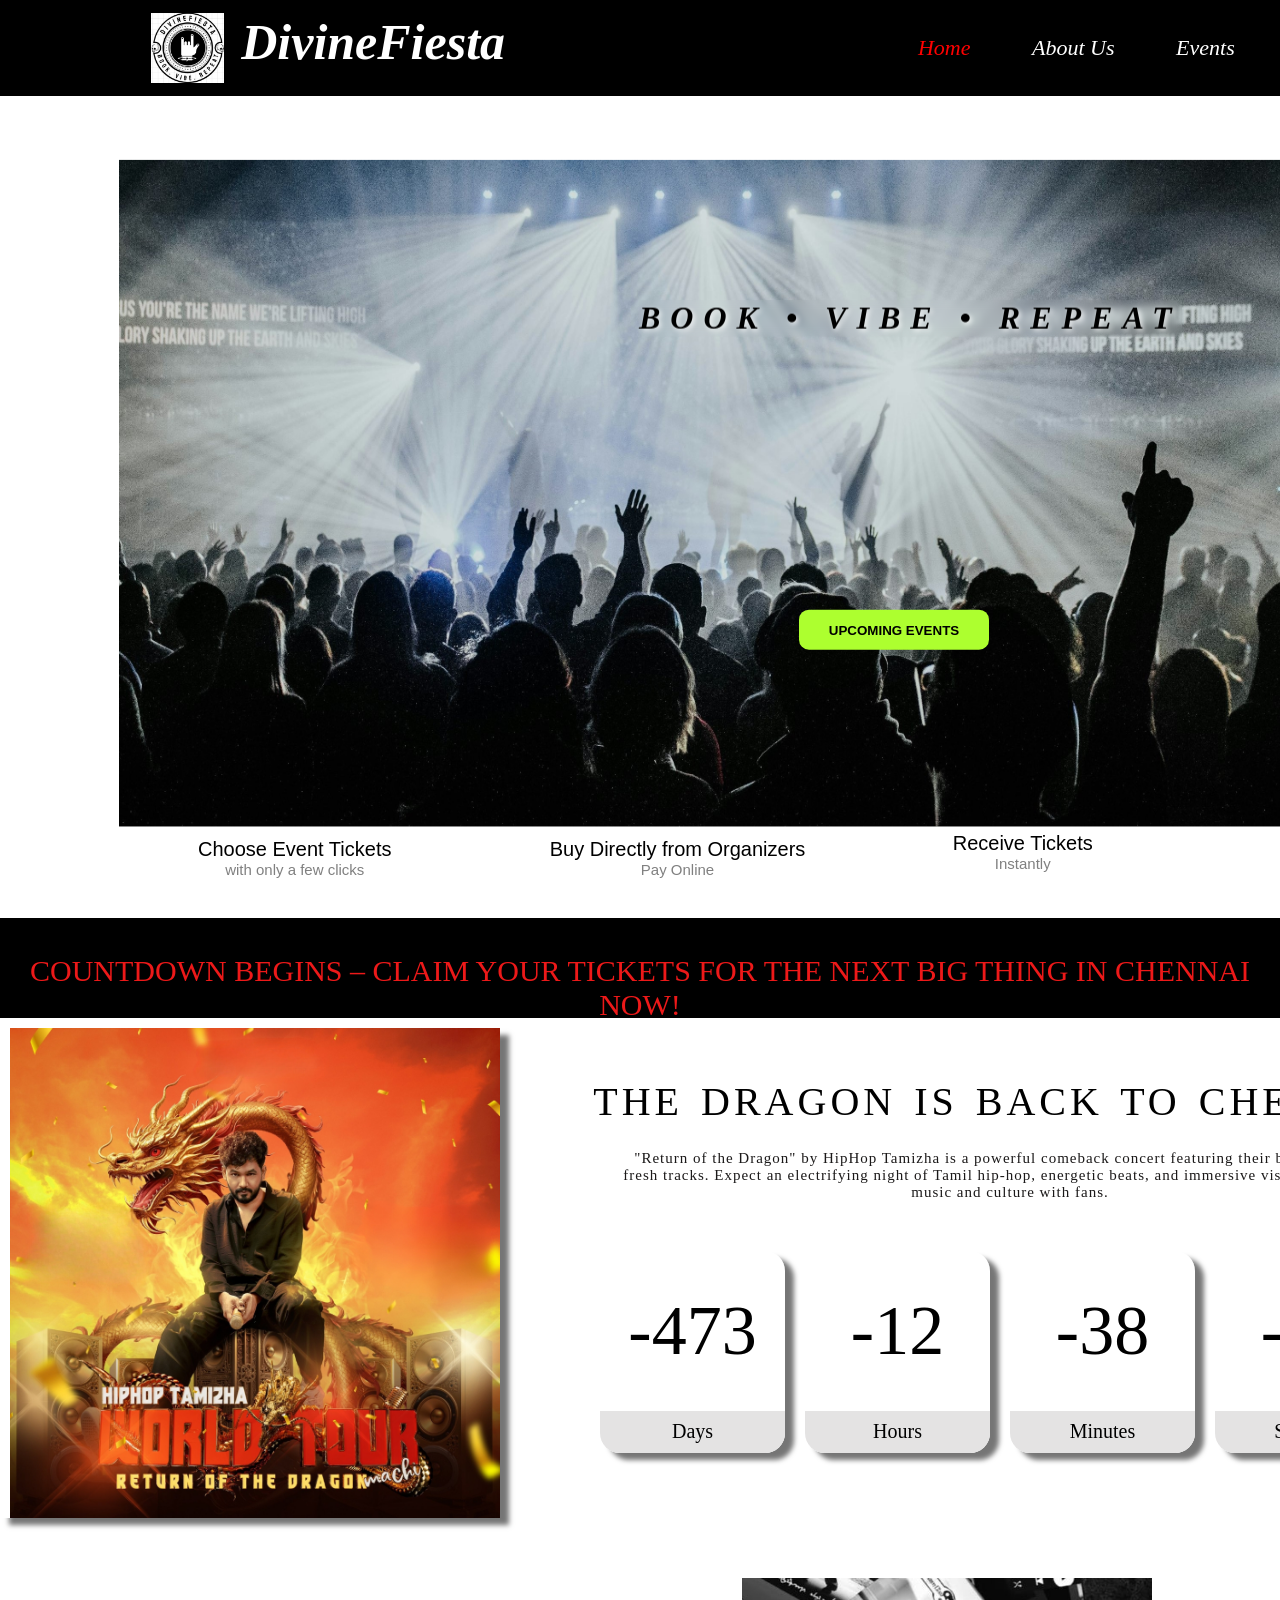
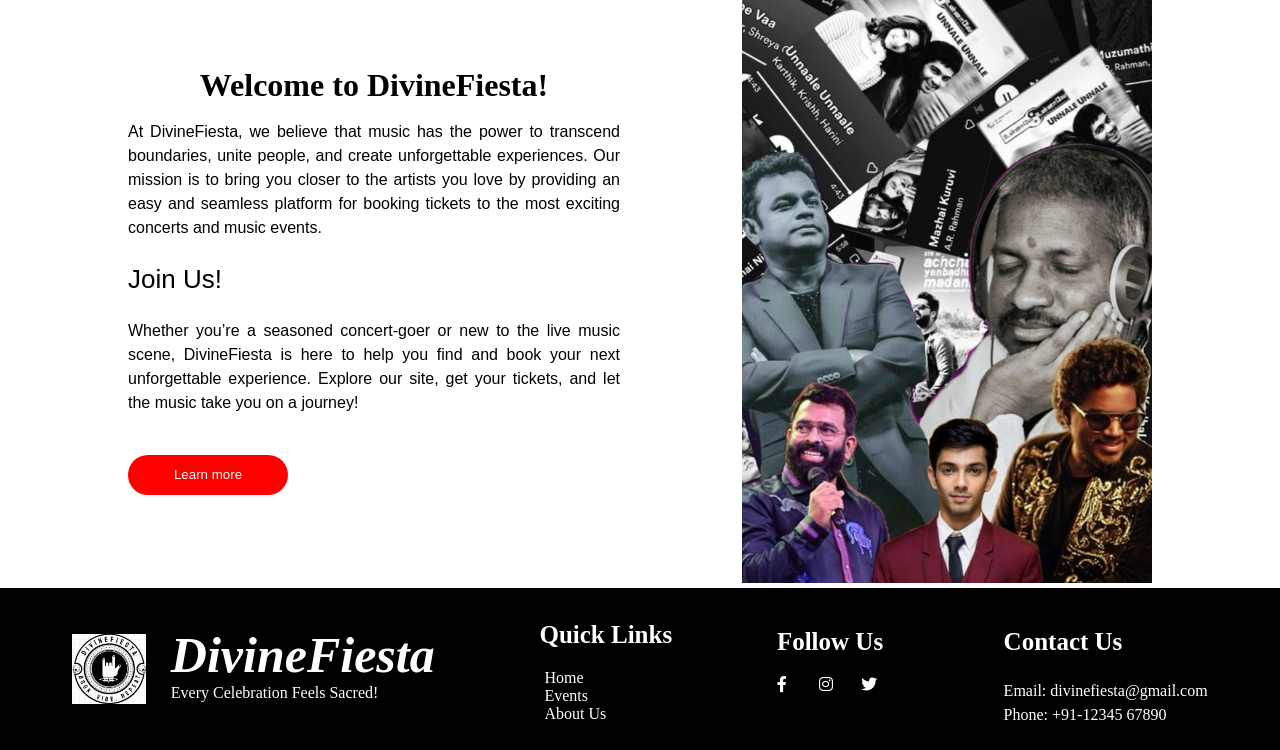
==== index.html @ 7735b0c4 "feat: Done a Event Management Website" ====
<!DOCTYPE html>
<html lang="en">
<head>
  <meta charset="UTF-8">
  <meta name="viewport" content="width=device-width, initial-scale=1.0">
  <link rel="stylesheet" href="index.css">
  <link rel="stylesheet" href="https://cdnjs.cloudflare.com/ajax/libs/font-awesome/6.0.0-beta3/css/all.min.css">
  <title>DivineFiesta - Home</title>
</head>

<body>
  <header>
    <nav class="navbar">
      <div class="nav-1">
        <img class="logo" src="pics/logo.png" alt="DivineFiesta Logo" />
        <a href="about.html" class="navbar-page">DivineFiesta</a>
      </div>
      <div class="nav-2">
        <ul class="nav-right">
          <li><a href="home.html" class="nav-links-home">Home</a></li>
          <li><a href="about.html" class="nav-links-about">About Us</a></li>
          <li><a href="events.html" class="nav-links">Events</a></li>
        </ul>
      </div>
    </nav>
  </header>

  <div class="spr">
    <div class="container">
      <div class="wrapper">
        <img src="pics/pic-1.jpeg" alt="Event Image 1">
        <img src="pics/concert.jpg" alt="Concert Image">
        <img src="pics/concert2.jpg" alt="Concert Image 2">
        <img src="pics/concert3.jpg" alt="Concert Image 3">
      </div>
      <div class="slogan">
        <h1><i>BOOK &#8226; VIBE &#8226; REPEAT</i></h1>
      </div>
      <div class="upcomming">
        <button><a href="events.html">UPCOMING EVENTS</a></button>
      </div>
    </div>

    <div class="about">
      <div class="choose">
        <!-- SVG Icon -->
        <svg xmlns="http://www.w3.org/2000/svg" height="35px" viewBox="0 -960 960 960" width="35px" fill="#5f6368">
          <path d="..."/></svg>
        <p>Choose Event Tickets <span>with only a few clicks</span></p>
      </div>
      <div class="choose1">
        <svg xmlns="http://www.w3.org/2000/svg" height="35px" viewBox="0 -960 960 960" width="35px" fill="#5f6368">
          <path d="..."/></svg>
        <p>Buy Directly from Organizers <span>Pay Online</span></p>
      </div>
      <div class="choose2">
        <svg xmlns="http://www.w3.org/2000/svg" height="24px" viewBox="0 -960 960 960" width="24px" fill="#5f6368">
          <path d="..."/></svg>
        <p>Receive Tickets <span>Instantly</span></p>
      </div>
    </div>

    <div class="claim">
      COUNTDOWN BEGINS – CLAIM YOUR TICKETS FOR THE NEXT BIG THING IN CHENNAI NOW!
    </div>

    <div class="all">
      <div class="pic">
        <img src="pics/rotd.jpg" alt="Return of the Dragon Concert">
      </div>
      <div class="cont">
        <h1 class="heading">THE DRAGON IS BACK TO CHENNAI</h1>
        <p class="description">"Return of the Dragon" by HipHop Tamizha is a powerful comeback concert featuring their biggest hits and fresh tracks. Expect an electrifying night of Tamil hip-hop, energetic beats, and immersive visuals, celebrating music and culture with fans.</p>
        <div class="countdown">
          <div class="timer">
            <div class="sub_timer">
              <h1 id="day" class="digit">00</h1>
              <p class="digit_name">Days</p>
            </div>
            <div class="sub_timer">
              <h1 id="hour" class="digit">00</h1>
              <p class="digit_name">Hours</p>
            </div>
            <div class="sub_timer">
              <h1 id="min" class="digit">00</h1>
              <p class="digit_name">Minutes</p>
            </div>
            <div class="sub_timer">
              <h1 id="sec" class="digit">00</h1>
              <p class="digit_name">Seconds</p>
            </div>
          </div>
        </div>
      </div>
    </div>

    <div class="about-container">
      <div class="about1">
        <h1 style="margin-bottom: 16px; text-align: center;">Welcome to DivineFiesta!</h1>
        <p>At DivineFiesta, we believe that music has the power to transcend boundaries, unite people, and create unforgettable experiences. Our mission is to bring you closer to the artists you love by providing an easy and seamless platform for booking tickets to the most exciting concerts and music events.</p>
        <p style="font-size: 26px; font-weight: 400;">Join Us!</p>
        <p>Whether you’re a seasoned concert-goer or new to the live music scene, DivineFiesta is here to help you find and book your next unforgettable experience. Explore our site, get your tickets, and let the music take you on a journey!</p>
        <button class="about-button"><a class="about-link" href="about.html">Learn more</a></button>
      </div>
      <div class="about-pic">
        <img class="about-pics" src="pics/all.jpg" alt="People Enjoying Music">
      </div>
    </div>
  </div>

  <footer>
    <div class="footer-container">
      <div class="footer-name">
        <img class="logo" src="pics/logo.png" alt="Logo" />
        <div class="name">
          <h4>DivineFiesta</h4>
          <p>Every Celebration Feels Sacred!</p>
        </div>
      </div>
      <div class="footer-link">
        <ul>
          <h3 style="padding-top: 13px;">Quick Links</h3>
          <li><a href="home.html" class="foot-links">Home</a></li>
          <li><a href="events.html" class="foot-links">Events</a></li>
          <li><a href="about.html" class="foot-links">About Us</a></li>
        </ul>
      </div>
      <div class="footer-social">
        <h3>Follow Us</h3>
        <a href="https://facebook.com" target="_blank"><i class="fab fa-facebook-f media"></i></a>
        <a href="https://instagram.com" target="_blank"><i class="fab fa-instagram media"></i></a>
        <a href="https://twitter.com" target="_blank"><i class="fab fa-twitter media"></i></a>
      </div>
      <div class="footer-contact">
        <h3>Contact Us</h3>
        <p>Email: <a href="mailto:divinefiesta@gmail.com" style="color: white;">divinefiesta@gmail.com</a></p>
        <p>Phone: +91-12345 67890</p>
      </div>
    </div>
  </footer>

  <script src="index.js"></script>
</body>
</html>
---- index.css ----
* {
    margin: 0;
    padding: 0;
    box-sizing: border-box;
    text-decoration: none;
    list-style: none;
}

header{
    position: sticky;
    top: 0;
    z-index: 1;
}
.navbar {
    background-color: black;
    display: flex;
    align-items: center;
    justify-content: space-around;
    height: 96px;
    width: 100%;
    align-content: start;

}
.nav-1{
    display: flex;
    justify-content: start;
}
.nav-2{
    display: flex;
    margin-left: 10%;

}
.logo{
    height: 70px;
    
}

.navbar-page {
    font-weight: bold;
    font-style: italic;
    font-size: 50px;
    color: white;
    text-transform: capitalize;
    padding-left: 5%;
}

.nav-right {
    display: flex;
    gap: 25%;
    font-size: larger;
    width: 100%;
    margin-right: 100%;
}

.nav-links, .nav-links-home, .nav-links-about {
    font-style: italic;
    font-weight: 400;
    font-size: 22px;
    color: white;
    border-radius: 20px;
    transition: 0.5s;
    text-transform: capitalize;
    display: flex;
    justify-content: space-around;
}

.nav-links-home {
    color: red;
}

.nav-links:hover, .nav-links-home:hover, .nav-links-about:hover {
    transform: translateX(-15px);
}
.nav-links-about{
    width: 100px;
}

.log {
    
    border-radius: 5px;
    padding: 5px 15px;
    transition: all 0.3s ease;
    font-family: Arial, Helvetica, sans-serif;
    color: black;
    font-weight: bold;
    width: 120px;
    height: 100px;
    margin-right: 30px;
}

.log:hover {
    transform: scale(1.2);
    cursor: pointer;
}
ul .drop{
    display: flex;
    position: relative;
    color: white;
    
}  
ul .drop ul.dropdown .drop{
    display: block;
}
.dropdown{
    width: 100%;
    position: absolute;
    z-index: 999;
    display: none;
}
ul .drop:hover ul.dropdown{
    display: block;
}
.container{
    width: 100%;
    height: 100%;
    position: relative;
    transform: translate(-50%, -50%);
    top: 397px;
    left: 759px;
    overflow: hidden;
    object-fit: contain;
    object-position: bottom;
}
.wrapper {
    display: flex;
    flex-wrap: nowrap;
    animation: slide 16s infinite;
}

@keyframes slide{
    0%{
        transform: translateX(0);
    }
    30%{
        transform: translateX(-100%);
    }
    50%{
        transform: translateX(-100%);
    }
    55%{
        transform: translateX(-200%);
    }
    75%{
        transform: translateX(-200%);
    }
    80%{
        transform: translateX(-300%);
    }
    100%{
        transform: translateX(-300%);
    }

}
.wrapper img {
    width: 100%;
    
}
.slogan{
    position: absolute;
    top: 140px;
    left: 520px;
    display: flex;
    color: black; 
    letter-spacing: 10px;
    text-shadow: 2px 2px 5px rgba(255, 255, 255, 0.8);
    backdrop-filter: blur(4px);
}


.upcomming{
    display: flex;
    position: absolute;
    top: 450px;
    left: 680px;
    
}
.upcomming button{
    position: relative;
    width: 190px;
    height: 40px;
    border: none;
    background-color: greenyellow;
    color: black;
    font-weight: bolder;
    border-radius: 10px;
    padding: 5px 15px;
    border-color: none;
    transition: all 0.3s ease;
    font-family: Arial, Helvetica, sans-serif;
    cursor: pointer;
    
}
.upcomming button:hover {
    transform: scale(1.1); 
}

   
.about {
    background-color: white;
    padding: 40px;
    display: flex;
    justify-content: space-evenly;
    align-items: center;
    width: 100%;
}
.choose{
    width: 216px;
    display: flex;
    flex-direction: column;
    align-items: center;

}
.choose1{
    width: 256px;
    display: flex;
    flex-direction: column;
    align-items: center;
}
.choose2{
    width: 141px;
    display: flex;
    flex-direction: column;
    align-items: center;
}

.choose p, .choose1 p, .choose2 p {
    font-family: Arial, Helvetica, sans-serif;
    font-size: 20px;
    align-items: center;
}

.choose p span, .choose1 p span, .choose2 p span {
    font-size: 15px;
    color: grey;
    align-items: center;
    display: flex;
    justify-content: center;
}

.claim{
    
    font-size: 30px;
    text-align: center;
    padding-top: 36px;
    height: 100px;
    color: #ed1919;
    background-color: black;
    margin-bottom: 10px;
    width: 100%;
    
}
.all{
    height: 500px;
    display: flex;
    width: 100%;
    
}
.pic img{
    width: 500px;
    padding-left: 10px;
    box-shadow: 9px 7px 5px 0px rgba(0,0,0,0.54);
}
.cont{
    width: 1000px;
}
.heading{
    color: black;
    font-size: 40px;
    font-weight: lighter;
    text-align: center;
    letter-spacing: 4px;
    word-spacing: 4px;
    margin-bottom: 25px;
    margin-top: 50px;
}
.description{
    color: rgb(27, 25, 25);
    text-align: center;
    padding-left: 120px;
    font-size: 15px;
    letter-spacing: 1px;
    font-family: Lucida Sans;
    width: 900px;
    margin-bottom: 20px;
}
.countdown{
    width: 100%;
    display: flex;
    justify-content: space-around;
    align-content: center;
    padding-left: 100px;
    padding-right: 100px;
}

.timer{
    width: 100%;
    display: flex;
    justify-content: space-between;
    margin-top: 30px;
    gap: 20px;
    z-index: -1;
}
.sub_timer{
    width: 220px;
    background: rgba(255, 255, 255, 0.19);
    backdrop-filter: blur(20px);
    border-radius: 20px;
    overflow: hidden;
    box-shadow: 9px 7px 5px 0px rgba(0,0,0,0.54);
}
.digit{
    color: black;
    font-weight: lighter;
    font-size: 70px;
    text-align: center;
    padding: 2.5rem 0;
}
.digit_name{
    color: #000;
    background: #fff;
    text-align: center;
    padding: 0.6rem 0;
    font-size: 20px;
    background-color: rgb(228, 227, 227);
}
.about-container {
    display: flex;
    justify-content: space-between;
    align-items: center;
    padding: 50px 10%;
    padding-bottom: 0;
    width: 100%;
}

.about1 {
    width: 50%;
    display: flex;
    flex-direction: column;
    padding-right: 20px;
}

.about1 p {
    font-family: 'Segoe UI', Tahoma, Geneva, Verdana, sans-serif;
    line-height: 1.5;
    text-align: justify;
    margin-bottom: 20px;
}

.about-button {
    margin-top: 20px;
    width: 160px;
    height: 40px;
    background-color: red;
    color: white;
    border-radius: 20px;
    border: none;
    cursor: pointer;
    text-align: center;
}

.about-button:hover {
    transform: scale(1.1);
    transition: transform 0.3s ease;
}

.about-pic {
    width: 40%; /* Adjust width as needed */
    display: flex;
    justify-content: center;
}

.about-pics {
    width: 100%;
    height: auto;
}


a {
    color: inherit;
    text-decoration: none;
}

/* Footer */
.footer-container {
  display: flex;
  flex-wrap: wrap;
  justify-content: space-around;
  background-color: black;
  color: white;
  padding: 20px;
  width: 100%;
  margin-top: 5px;
}

.footer-name {
  display: flex;
  gap: 15px;
  align-items: center;
  flex-wrap: wrap;
}

.name {
  margin-left: 10px;
}

.footer-social,
.footer-contact {
  margin-top: 20px;
}

.media {
  width: 38px;
  height: 38px;
  cursor: pointer;
  transition: all 0.3s;
}

.media:hover {
  transform: scale(1.3);
}

.footer-contact p {
  margin: 6px 0;
}

h2 {
  color: white;
  margin-bottom: 20px;
  padding-top: 10px;
}

.foot-links {
  padding: 20px 5px;
  color: white;
}

.foot-links:hover, .footer-social a:hover{
  color: rgb(248, 87, 87);
}
.footer-social a{
  color: white;
}


h3 {
  font-weight: bold;
  padding-bottom: 20px;
  font-size: 25px;
}

h4 {
  font-size: 50px;
  font-style: italic;
  margin-top: -10px;
}

.footer-name1 p {
  font-family: Arial, Helvetica, sans-serif;
  margin-top: -10px;
  font-size: 18px;
}
/* ========================= */
/* Responsive Design Starts  */
/* ========================= */

@media (max-width: 1024px) {
  .nav-right {
    gap: 10%;
    font-size: medium;
    margin-right: 50%;
  }

  .navbar-page {
    font-size: 36px;
  }

  .nav-links, .nav-links-home, .nav-links-about {
    font-size: 18px;
  }

  .about {
    flex-direction: column;
    gap: 20px;
  }

  .about-container {
    flex-direction: column;
    text-align: center;
  }

  .about1, .about-pic {
    width: 100%;
    padding: 0;
  }

  .heading {
    font-size: 30px;
  }

  .description {
    padding-left: 20px;
    padding-right: 20px;
    width: 100%;
  }

  .countdown {
    flex-direction: column;
    gap: 20px;
    align-items: center;
    padding: 0;
  }

  .all {
    flex-direction: column;
    align-items: center;
    height: auto;
  }

  .pic img {
    width: 90%;
  }

  .cont {
    width: 90%;
  }

  .slogan {
    font-size: 18px;
    top: 100px;
    left: 10%;
    text-align: center;
  }

  .upcomming {
    top: 380px;
    left: 50%;
    transform: translateX(-50%);
  }

  .footer-container {
    flex-direction: column;
    height: auto;
    padding: 20px;
    text-align: center;
    gap: 20px;
  }

  .foot-links {
    padding: 0;
  }

  .footer-name {
    flex-direction: column;
    align-items: center;
  }

  .name {
    margin-left: 0;
    padding-top: 10px;
  }

  .media {
    width: 30px;
    height: 30px;
  }

  .digit {
    font-size: 40px;
  }

  .digit_name {
    font-size: 16px;
  }

  .sub_timer {
    width: 150px;
  }

  .wrapper img {
    width: 100%;
  }
}

@media (max-width: 600px) {
  .navbar {
    flex-direction: column;
    height: auto;
    padding: 10px;
  }

  .nav-1, .nav-2 {
    flex-direction: column;
    align-items: center;
    margin: 0;
  }

  .nav-right {
    flex-direction: column;
    align-items: center;
    gap: 10px;
    margin: 0;
    width: auto;
  }

  .navbar-page {
    font-size: 28px;
    text-align: center;
  }

  .logo {
    height: 50px;
  }

  .upcomming button {
    width: 150px;
    font-size: 14px;
  }

  .claim {
    font-size: 20px;
    padding: 20px 0;
  }

  h4 {
    font-size: 36px;
  }

  h3 {
    font-size: 20px;
  }

  .about-button {
    width: 120px;
    height: 36px;
    font-size: 14px;
  }
}
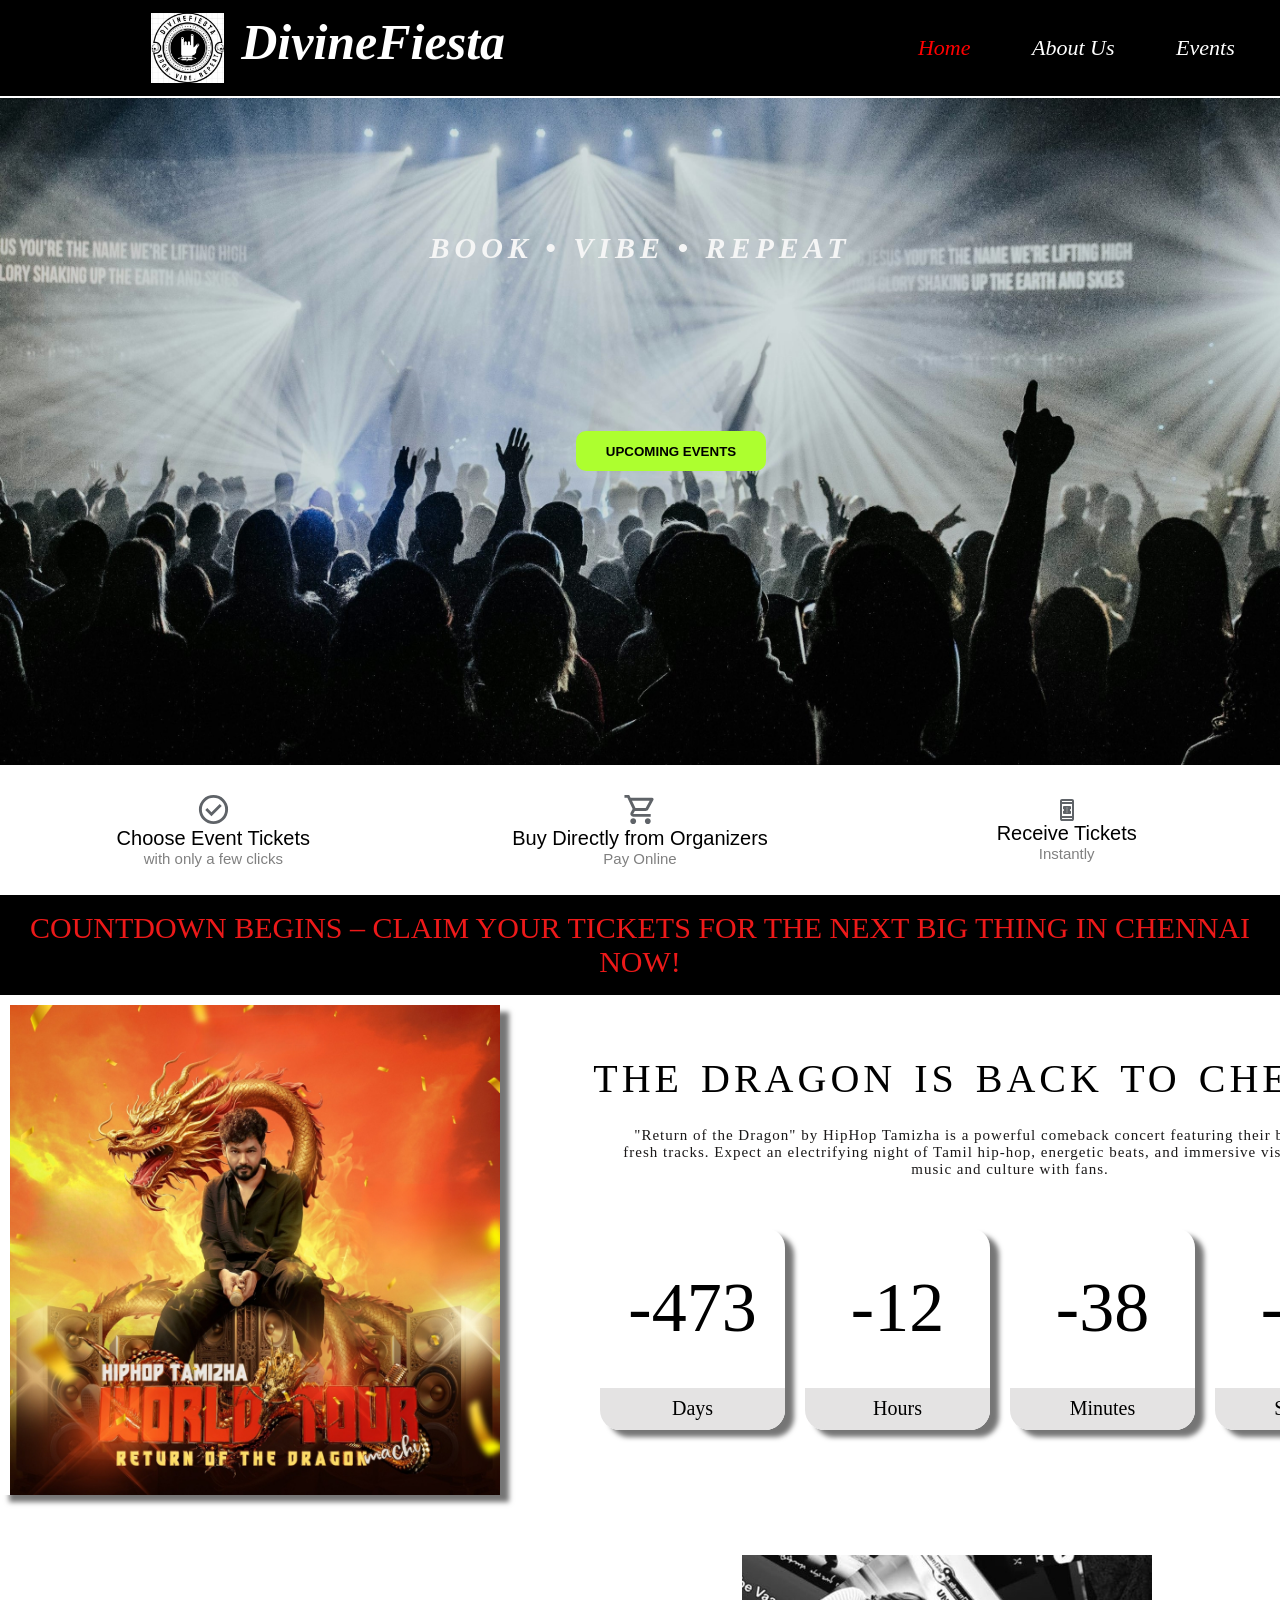
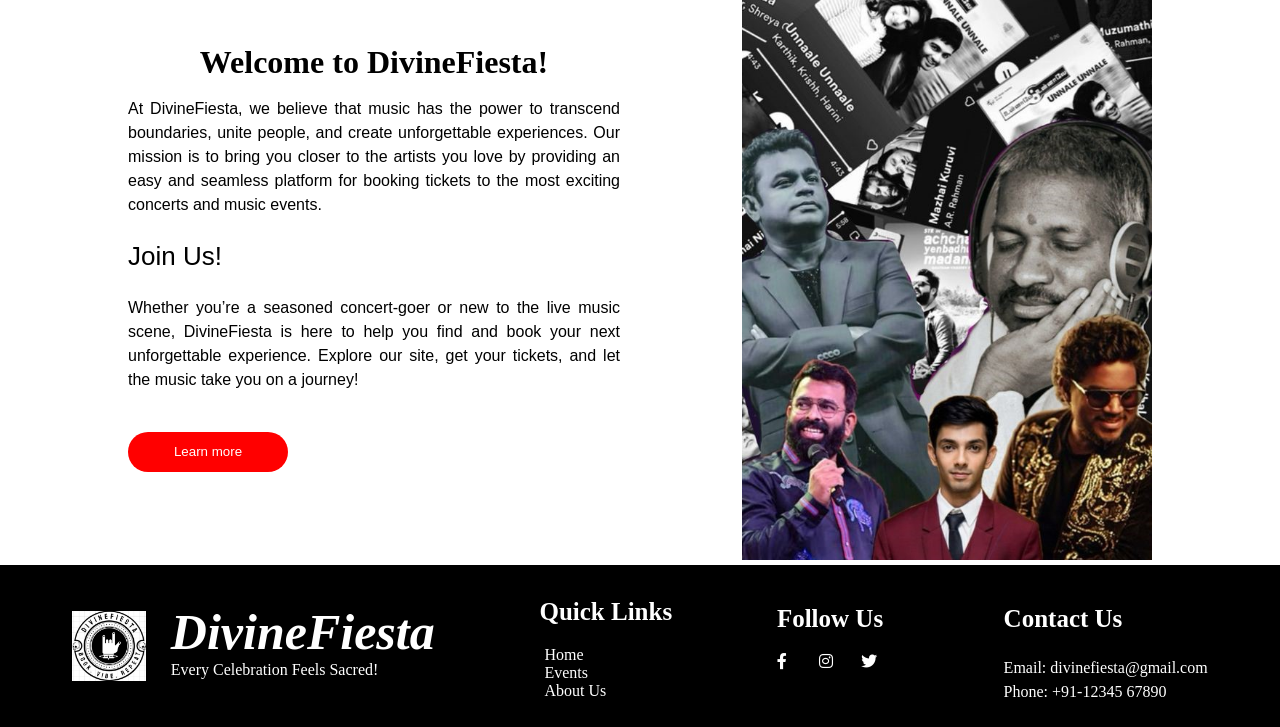
==== commit 82afcfb9: "fix: Responsiveness on home page and payment page fixed" ====
--- a/index.html
+++ b/index.html
@@ -44,18 +44,17 @@
     <div class="about">
       <div class="choose">
         <!-- SVG Icon -->
-        <svg xmlns="http://www.w3.org/2000/svg" height="35px" viewBox="0 -960 960 960" width="35px" fill="#5f6368">
-          <path d="..."/></svg>
+        <svg xmlns="http://www.w3.org/2000/svg" height="35px" viewBox="0 -960 960 960" width="35px" fill="#5f6368"><path d="m424-296 282-282-56-56-226 226-114-114-56 56 170 170Zm56 216q-83 0-156-31.5T197-197q-54-54-85.5-127T80-480q0-83 31.5-156T197-763q54-54 127-85.5T480-880q83 0 156 31.5T763-763q54 54 85.5 127T880-480q0 83-31.5 156T763-197q-54 54-127 85.5T480-80Zm0-80q134 0 227-93t93-227q0-134-93-227t-227-93q-134 0-227 93t-93 227q0 134 93 227t227 93Zm0-320Z"></path></svg>
         <p>Choose Event Tickets <span>with only a few clicks</span></p>
       </div>
       <div class="choose1">
         <svg xmlns="http://www.w3.org/2000/svg" height="35px" viewBox="0 -960 960 960" width="35px" fill="#5f6368">
-          <path d="..."/></svg>
+          <path d="M280-80q-33 0-56.5-23.5T200-160q0-33 23.5-56.5T280-240q33 0 56.5 23.5T360-160q0 33-23.5 56.5T280-80Zm400 0q-33 0-56.5-23.5T600-160q0-33 23.5-56.5T680-240q33 0 56.5 23.5T760-160q0 33-23.5 56.5T680-80ZM246-720l96 200h280l110-200H246Zm-38-80h590q23 0 35 20.5t1 41.5L692-482q-11 20-29.5 31T622-440H324l-44 80h480v80H280q-45 0-68-39.5t-2-78.5l54-98-144-304H40v-80h130l38 80Zm134 280h280-280Z"></path></svg>
         <p>Buy Directly from Organizers <span>Pay Online</span></p>
       </div>
       <div class="choose2">
         <svg xmlns="http://www.w3.org/2000/svg" height="24px" viewBox="0 -960 960 960" width="24px" fill="#5f6368">
-          <path d="..."/></svg>
+          <path d="M360-320q-17 0-28.5-11.5T320-360v-80q17 0 28.5-11.5T360-480q0-17-11.5-28.5T320-520v-80q0-17 11.5-28.5T360-640h240q17 0 28.5 11.5T640-600v80q-17 0-28.5 11.5T600-480q0 17 11.5 28.5T640-440v80q0 17-11.5 28.5T600-320H360Zm120-60q8 0 14-6t6-14q0-8-6-14t-14-6q-8 0-14 6t-6 14q0 8 6 14t14 6Zm0-80q8 0 14-6t6-14q0-8-6-14t-14-6q-8 0-14 6t-6 14q0 8 6 14t14 6Zm0-80q8 0 14-6t6-14q0-8-6-14t-14-6q-8 0-14 6t-6 14q0 8 6 14t14 6ZM280-40q-33 0-56.5-23.5T200-120v-720q0-33 23.5-56.5T280-920h400q33 0 56.5 23.5T760-840v720q0 33-23.5 56.5T680-40H280Zm0-120v40h400v-40H280Zm0-80h400v-480H280v480Zm0-560h400v-40H280v40Zm0 0v-40 40Zm0 640v40-40Z"></path></svg>
         <p>Receive Tickets <span>Instantly</span></p>
       </div>
     </div>
--- a/index.css
+++ b/index.css
@@ -9,7 +9,7 @@
 header{
     position: sticky;
     top: 0;
-    z-index: 1;
+    z-index: 1000;
 }
 .navbar {
     background-color: black;
@@ -18,7 +18,7 @@
     justify-content: space-around;
     height: 96px;
     width: 100%;
-    align-content: start;
+
 
 }
 .nav-1{
@@ -114,9 +114,7 @@
     width: 100%;
     height: 100%;
     position: relative;
-    transform: translate(-50%, -50%);
-    top: 397px;
-    left: 759px;
+    border-top: 2px solid white;
     overflow: hidden;
     object-fit: contain;
     object-position: bottom;
@@ -124,7 +122,7 @@
 .wrapper {
     display: flex;
     flex-wrap: nowrap;
-    animation: slide 16s infinite;
+    animation: slide 12s infinite;
 }
 
 @keyframes slide{
@@ -154,24 +152,28 @@
 .wrapper img {
     width: 100%;
     
-}
-.slogan{
+    
+}
+.slogan {
+  display: flex;
+  justify-content: center;
+  align-items: center;
+  position: absolute;
+  top: 20%;
+  width: 100%;
+  color: whitesmoke;
+  z-index: 10;
+}
+.slogan>h1{
+  font-size: 30px;
+  letter-spacing: 5px;
+}
+
+.upcomming{
+    display: flex;
     position: absolute;
-    top: 140px;
-    left: 520px;
-    display: flex;
-    color: black; 
-    letter-spacing: 10px;
-    text-shadow: 2px 2px 5px rgba(255, 255, 255, 0.8);
-    backdrop-filter: blur(4px);
-}
-
-
-.upcomming{
-    display: flex;
-    position: absolute;
-    top: 450px;
-    left: 680px;
+    top: 50%;
+    left: 45%;
     
 }
 .upcomming button{
@@ -182,9 +184,12 @@
     background-color: greenyellow;
     color: black;
     font-weight: bolder;
+    display: flex;
+    justify-content: center;
+    align-items: center;
     border-radius: 10px;
     padding: 5px 15px;
-    border-color: none;
+    border: none;
     transition: all 0.3s ease;
     font-family: Arial, Helvetica, sans-serif;
     cursor: pointer;
@@ -197,27 +202,35 @@
    
 .about {
     background-color: white;
-    padding: 40px;
+    padding: 0px;
     display: flex;
     justify-content: space-evenly;
     align-items: center;
     width: 100%;
+    height: 130px;
+}
+@media (max-width: 1100px) {
+    .about {
+        flex-direction: column;
+        height: auto; /* Adjusts height based on content */
+        
+    }
 }
 .choose{
-    width: 216px;
+    width: 100%;
     display: flex;
     flex-direction: column;
     align-items: center;
 
 }
 .choose1{
-    width: 256px;
+    width: 100%;
     display: flex;
     flex-direction: column;
     align-items: center;
 }
 .choose2{
-    width: 141px;
+    width: 100%;
     display: flex;
     flex-direction: column;
     align-items: center;
@@ -241,7 +254,9 @@
     
     font-size: 30px;
     text-align: center;
-    padding-top: 36px;
+    display: flex;
+    align-items: center;
+    justify-content: center;
     height: 100px;
     color: #ed1919;
     background-color: black;
@@ -459,9 +474,7 @@
   margin-top: -10px;
   font-size: 18px;
 }
-/* ========================= */
 /* Responsive Design Starts  */
-/* ========================= */
 
 @media (max-width: 1024px) {
   .nav-right {
